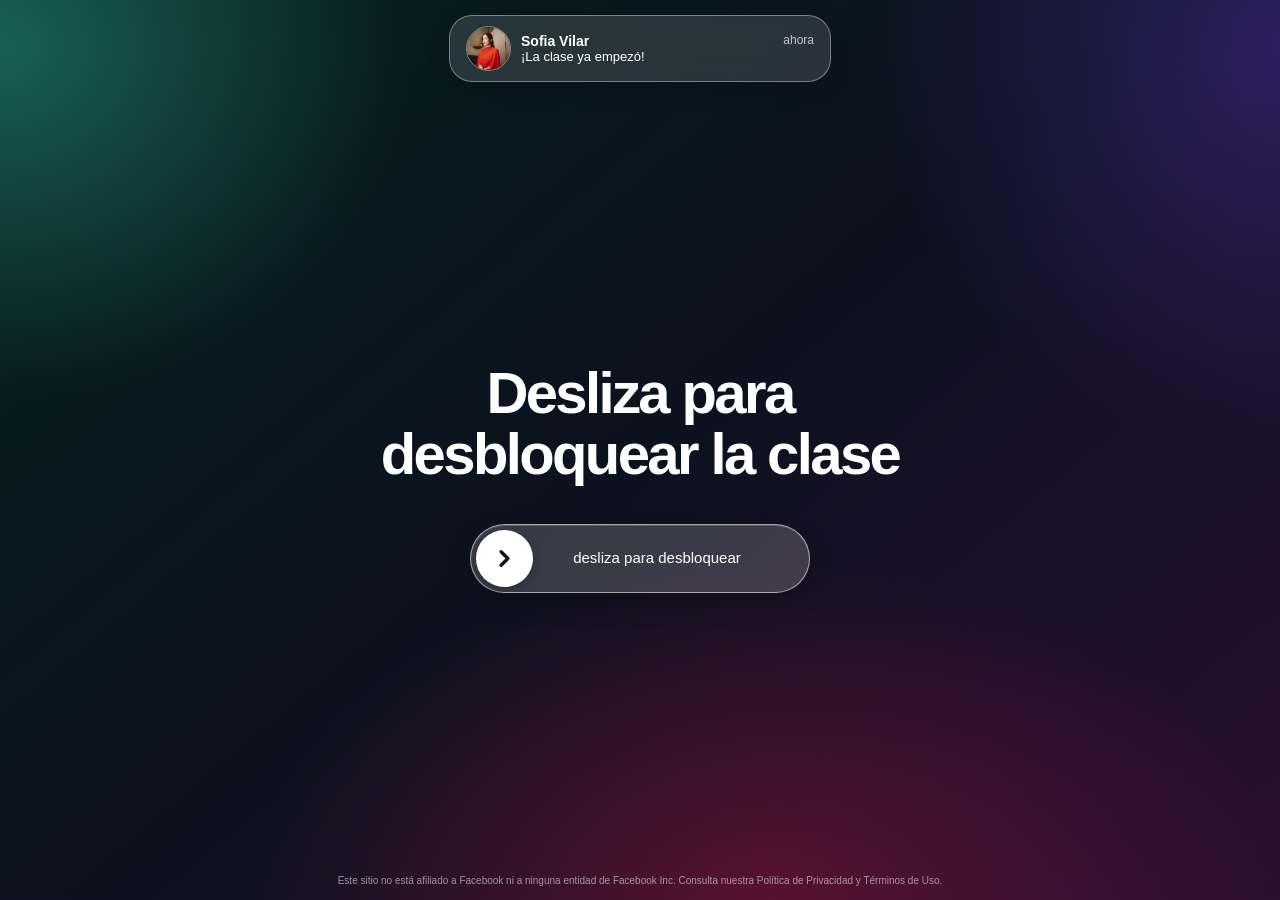
==== index.html @ 9224dc02 "feat(vsl): swap main VSL player to 6aa050c5fae8c329ac5e3f1f; CTA reveal at 5:58 - index.js: replace " ====
<!doctype html>
<html lang="es-419">
  <head>
    <script src="https://cdn.utmify.com.br/scripts/utms/latest.js" async defer data-utmify-prevent-subids data-utmify-replace-links="pay.kiwify.com"></script>
    <meta charset="UTF-8" />
    <meta name="viewport" content="width=device-width, initial-scale=1.0" />
    <meta name="description" content="Una experiencia de desbloqueo, clase y contenido educativo continuo." />
    <title>Mapa del Placer Masculino</title>

    <!-- VSL (VTURB 6aa050c5fae8c329ac5e3f1f): early hints so the player starts loading ASAP -->
    <script>!function(i,n){i._plt=i._plt||(n&&n.timeOrigin?n.timeOrigin+n.now():Date.now())}(window,performance);</script>
    <link rel="preload" href="https://scripts.converteai.net/078ca594-053b-427b-a22f-58f182182f25/players/6aa050c5fae8c329ac5e3f1f/v4/player.js" as="script">
    <link rel="preload" href="https://scripts.converteai.net/lib/js/smartplayer-wc/v4/smartplayer.js" as="script">
    <link rel="preload" href="https://cdn.converteai.net/078ca594-053b-427b-a22f-58f182182f25/6aa050168143aac58dda477b/main.m3u8" as="fetch">
    <link rel="dns-prefetch" href="https://cdn.converteai.net">
    <link rel="dns-prefetch" href="https://scripts.converteai.net">
    <link rel="dns-prefetch" href="https://images.converteai.net">
    <link rel="dns-prefetch" href="https://license.vturb.com">

    <link rel="icon" type="image/svg+xml" href="/favicon.svg" />
    <link rel="icon" type="image/png" sizes="32x32" href="/favicon.png" />
    <link rel="apple-touch-icon" href="/apple-touch-icon.png" />
    <script type="module" src="./index.js"></script>
    <link rel="stylesheet" href="./style.css">
    
    <script>
      (function () {
        var SUPABASE_URL = 'https://ahtvpfunglhhtfpefsyi.supabase.co';
        var SUPABASE_KEY = 'sb_publishable_MuW-XY0uxvizJ3zqtJKy5A_YMdJNrln';

        var sessionId;
        try {
          sessionId = localStorage.getItem('funnel_session_id');
          if (!sessionId) {
            sessionId = Math.random().toString(36).substring(2, 15);
            localStorage.setItem('funnel_session_id', sessionId);
          }
        } catch (e) {
          sessionId = Math.random().toString(36).substring(2, 15);
        }

        function send(row, retriesLeft) {
          fetch(SUPABASE_URL + '/rest/v1/funnel_events', {
            method: 'POST',
            keepalive: true,
            headers: {
              'apikey': SUPABASE_KEY,
              'Authorization': 'Bearer ' + SUPABASE_KEY,
              'Content-Type': 'application/json',
              'Prefer': 'return=minimal'
            },
            body: JSON.stringify([row])
          }).then(function (res) {
            if (!res.ok && retriesLeft > 0) setTimeout(function () { send(row, retriesLeft - 1); }, 1200);
          }).catch(function () {
            if (retriesLeft > 0) setTimeout(function () { send(row, retriesLeft - 1); }, 1200);
          });
        }

        // Deliberately not window.umami: analytics vendors claim that name and would
        // silently take the funnel events with them.
        window.trackFunnel = {
          track: function (eventName) {
            send({ offer_id: 'latam', event_type: eventName, session_id: sessionId }, 2);
          }
        };

        // Single source of truth for checkout clicks - the links carry no inline handler.
        // Los dominios de pago cambian de plataforma. Se listan aqui para que el
        // evento no dependa de que la palabra "checkout" aparezca en la URL.
        var CHECKOUT_HOSTS = ['pay.kiwify.com', 'pay.hotmart.com', 'pay.mycheckoutt.com', 'checkout.'];
        document.addEventListener('click', function (e) {
          var link = e.target && e.target.closest && e.target.closest('a');
          if (!link || !link.href) return;
          for (var i = 0; i < CHECKOUT_HOSTS.length; i++) {
            if (link.href.indexOf(CHECKOUT_HOSTS[i]) !== -1) {
              window.trackFunnel.track('click_checkout');
              return;
            }
          }
        });
      })();
    </script>
  <meta property="og:type" content="website">
		<meta property="og:url" content="https://mapadelplacer.site/">
		<meta property="og:title" content="Mapa del Placer Masculino">
		<meta property="og:description" content="Una experiencia de desbloqueo, clase y contenido educativo continuo.">
		<meta property="og:image" content="https://mapadelplacer.site/og-mapa.jpg">
		<meta property="og:image:width" content="1200">
		<meta property="og:image:height" content="630">
		<meta name="twitter:card" content="summary_large_image">
		<meta name="twitter:title" content="Mapa del Placer Masculino">
		<meta name="twitter:description" content="Una experiencia de desbloqueo, clase y contenido educativo continuo.">
		<meta name="twitter:image" content="https://mapadelplacer.site/og-mapa.jpg">
		<meta name="twitter:image:width" content="1200">
		<meta name="twitter:image:height" content="630"></head>
  <body>

    <div id="root"></div>
    <div id="checkout-btn-wrapper" style="display: none; text-align: center; margin-top: 25px; padding-bottom: 40px; width: 100%; position: relative; z-index: 50;">
        <a href="https://pay.kiwify.com/kuMcuGq" class="checkout-btn">SÍ, QUIERO ASEGURAR MI ACCESO AHORA</a>
    </div>
    <script>
      // The sales pitch starts at 5:58 of the VSL, so that is when the checkout
      // button appears - never earlier.
      (function () {
        var REVEAL_AT = 358;
        var wrapper = document.getElementById('checkout-btn-wrapper');
        var shown = false;
        var timer;

        function currentTime() {
          var sp = window.smartplayer;
          var instances = sp && sp.instances;
          if (instances && instances.length) {
            for (var i = 0; i < instances.length; i++) {
              var video = instances[i] && instances[i].video;
              if (video && typeof video.currentTime === 'number') return video.currentTime;
            }
          }
          var el = document.querySelector('vturb-smartplayer video, .vsl-player video');
          if (el && typeof el.currentTime === 'number') return el.currentTime;
          return null;
        }

        function reveal() {
          if (shown) return;
          shown = true;
          clearInterval(timer);
          wrapper.style.display = 'block';
          var vsl = document.querySelector('.vsl-section');
          if (vsl && wrapper.parentElement !== vsl) vsl.appendChild(wrapper);
          if (window.trackFunnel) window.trackFunnel.track('cta_shown');
        }

        timer = setInterval(function () {
          var t = currentTime();
          if (t !== null && t >= REVEAL_AT) reveal();
        }, 1000);
      })();
    </script>
  
		</body>
</html>
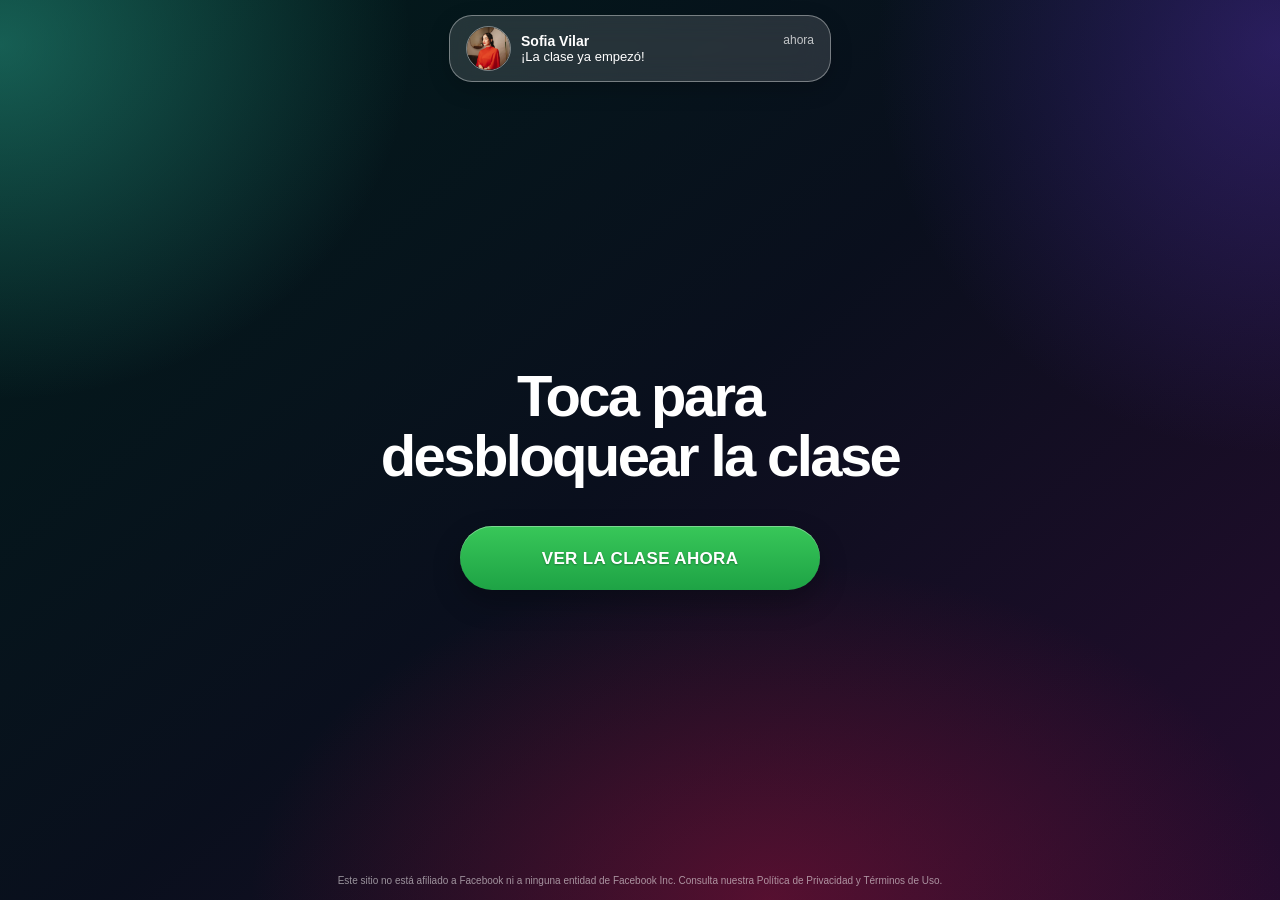
==== commit 33eb8021: "fix(vsl): guarantee a single checkout CTA at 5:58; bust asset cache - New killOtherCtas(): any eleme" ====
--- a/index.html
+++ b/index.html
@@ -20,8 +20,8 @@
     <link rel="icon" type="image/svg+xml" href="/favicon.svg" />
     <link rel="icon" type="image/png" sizes="32x32" href="/favicon.png" />
     <link rel="apple-touch-icon" href="/apple-touch-icon.png" />
-    <script type="module" src="./index.js"></script>
-    <link rel="stylesheet" href="./style.css">
+    <script type="module" src="./index.js?v=20260909-2"></script>
+    <link rel="stylesheet" href="./style.css?v=20260909-2">
     
     <script>
       (function () {
@@ -123,6 +123,38 @@
           return null;
         }
 
+        // This is the only checkout button on the page. If anything else links to
+        // the checkout (e.g. a CTA injected by the video player), hide it so the
+        // pitch never shows two stacked buttons.
+        function killOtherCtas() {
+          try {
+            var mine = wrapper.querySelector('.checkout-btn');
+            var nodes = document.querySelectorAll('a, button, [role="button"]');
+            for (var i = 0; i < nodes.length; i++) {
+              var el = nodes[i];
+              if (el === mine || wrapper.contains(el) || el.contains(wrapper)) continue;
+              var href = (el.getAttribute && el.getAttribute('href')) || '';
+              var isCheckout = /kiwify\.com|pay\.hotmart\.com|mycheckoutt\.com/.test(href) ||
+                /ASEGURAR MI ACCESO/i.test(el.textContent || '');
+              if (!isCheckout) continue;
+              var box = el.closest('div, section') || el;
+              if (box.contains(wrapper)) box = el;
+              box.style.setProperty('display', 'none', 'important');
+            }
+          } catch (e) {}
+        }
+
+        var killPending = false;
+        function scheduleKill() {
+          if (killPending) return;
+          killPending = true;
+          setTimeout(function () { killPending = false; killOtherCtas(); }, 150);
+        }
+        killOtherCtas();
+        if (window.MutationObserver) {
+          new MutationObserver(scheduleKill).observe(document.documentElement, { childList: true, subtree: true });
+        }
+
         function reveal() {
           if (shown) return;
           shown = true;
@@ -130,6 +162,7 @@
           wrapper.style.display = 'block';
           var vsl = document.querySelector('.vsl-section');
           if (vsl && wrapper.parentElement !== vsl) vsl.appendChild(wrapper);
+          killOtherCtas();
           if (window.trackFunnel) window.trackFunnel.track('cta_shown');
         }
 
